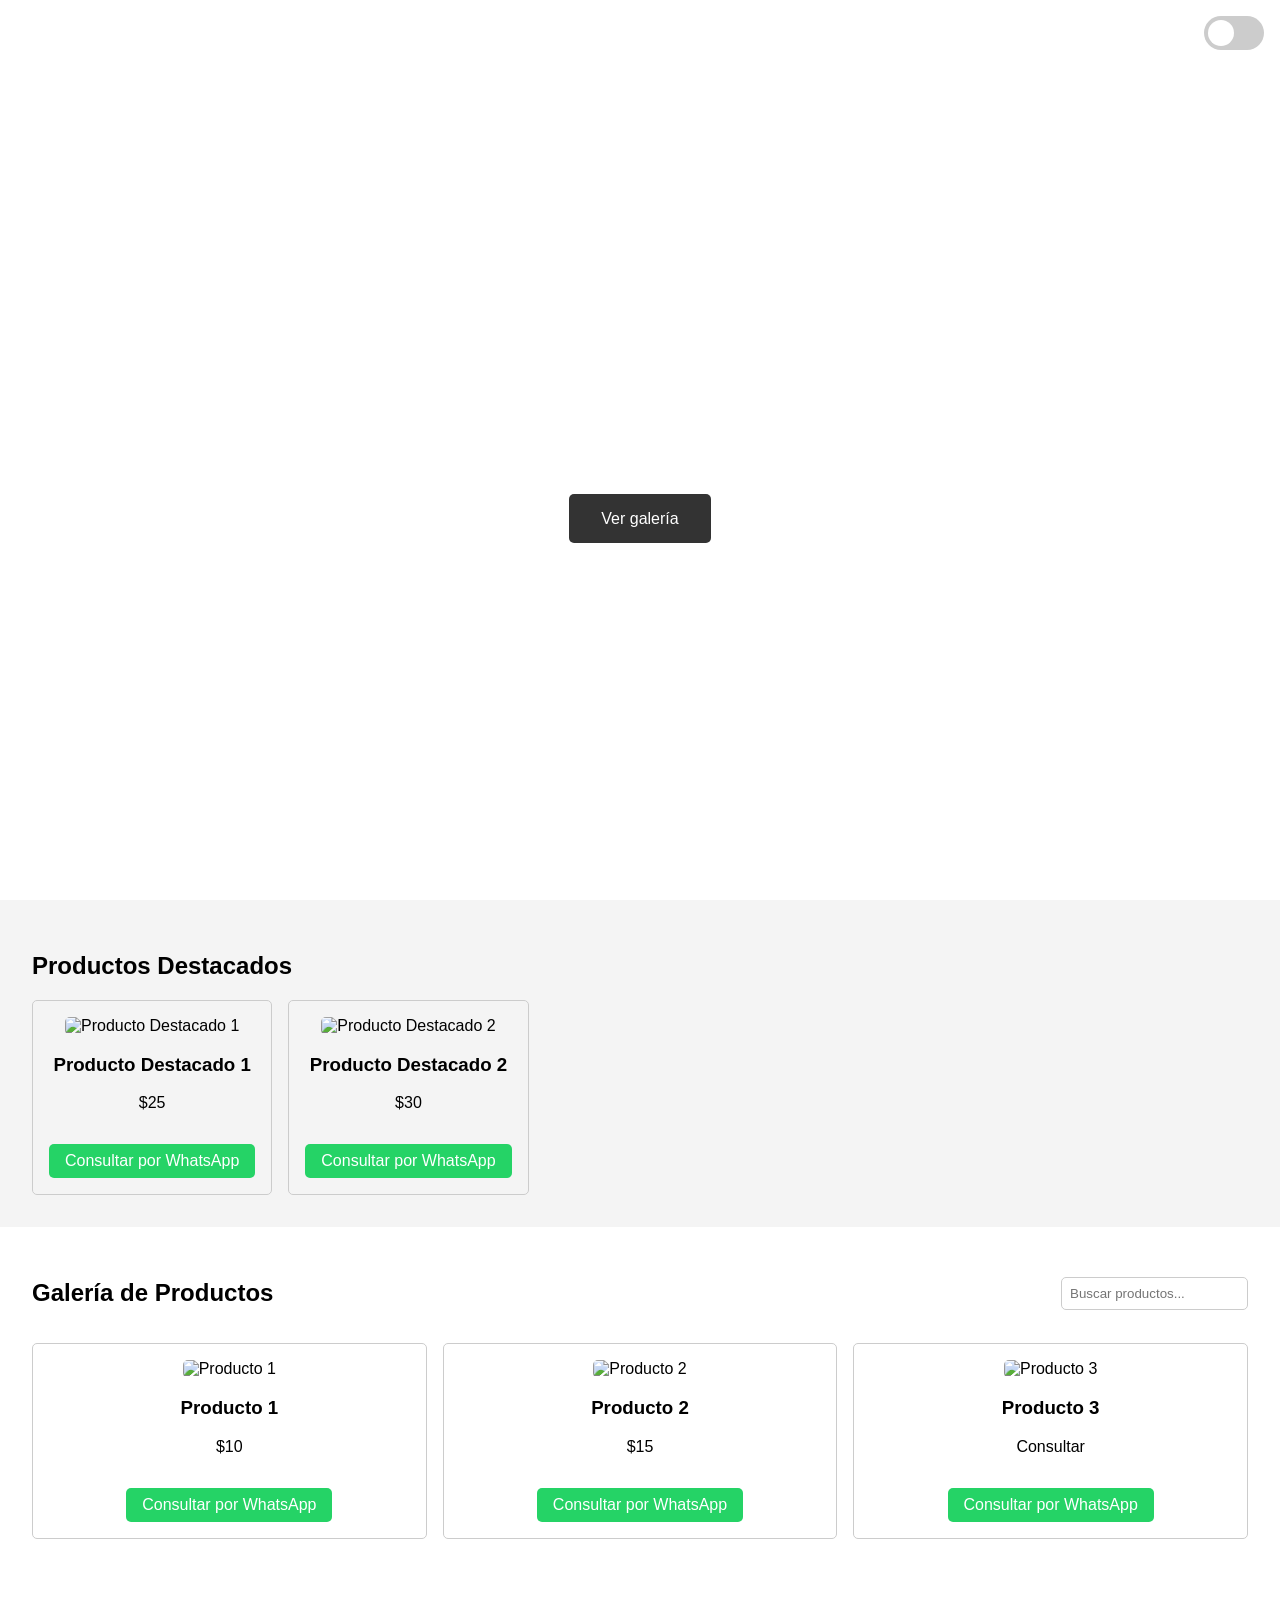
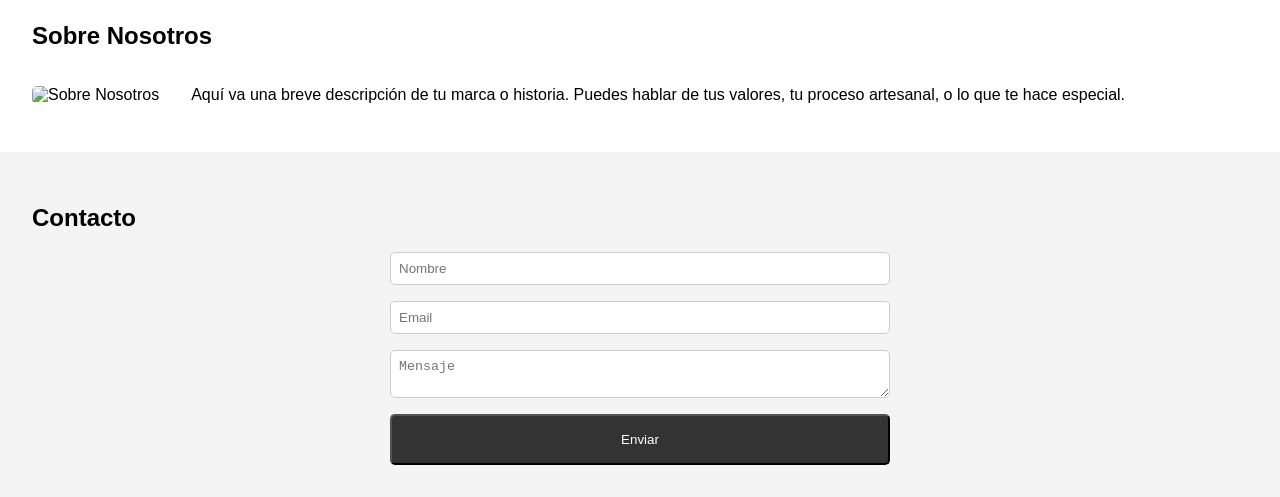
==== index.html @ c14a65da "feat: Implement product catalog website This commit introduces a complete product catalog website wi" ====
<!DOCTYPE html>
<html lang="es">
<head>
    <meta charset="UTF-8">
    <meta name="viewport" content="width=device-width, initial-scale=1.0">
    <title>Catálogo de Productos</title>
    <link rel="stylesheet" href="css/style.css">
</head>
<body>
    <header id="home">
        <div class="hero">
            <h1>Conocé nuestros productos</h1>
            <p>Elegí lo que más te guste</p>
            <a href="#gallery" class="btn">Ver galería</a>
        </div>
        <div class="theme-switch-wrapper">
            <label class="theme-switch" for="checkbox">
                <input type="checkbox" id="checkbox" />
                <div class="slider round"></div>
            </label>
        </div>
    </header>

    <main>
        <section id="featured-products">
            <h2>Productos Destacados</h2>
            <div class="carousel">
                <!-- Productos destacados se cargarán aquí -->
            </div>
        </section>

        <section id="gallery">
            <div class="gallery-header">
                <h2>Galería de Productos</h2>
                <input type="text" id="search-bar" placeholder="Buscar productos...">
            </div>
            <div id="product-list">
                <!-- Productos se cargarán aquí -->
            </div>
        </section>

        <section id="about">
            <h2>Sobre Nosotros</h2>
            <div class="about-content">
                <img src="images/about.jpg" alt="Sobre Nosotros">
                <p>Aquí va una breve descripción de tu marca o historia. Puedes hablar de tus valores, tu proceso artesanal, o lo que te hace especial.</p>
            </div>
        </section>

        <section id="contact">
            <h2>Contacto</h2>
            <form>
                <input type="text" placeholder="Nombre" required>
                <input type="email" placeholder="Email" required>
                <textarea placeholder="Mensaje" required></textarea>
                <button type="submit" class="btn">Enviar</button>
            </form>
        </section>
    </main>

    <script src="js/main.js"></script>
</body>
</html>
---- css/style.css ----
body {
    font-family: sans-serif;
    margin: 0;
    transition: background-color 0.3s, color 0.3s;
}

body.dark-mode {
    background-color: #121212;
    color: #ffffff;
}

.theme-switch-wrapper {
    display: flex;
    align-items: center;
    position: absolute;
    top: 1rem;
    right: 1rem;
}

.theme-switch {
    display: inline-block;
    height: 34px;
    position: relative;
    width: 60px;
}

.theme-switch input {
    display: none;
}

.slider {
    background-color: #ccc;
    bottom: 0;
    cursor: pointer;
    left: 0;
    position: absolute;
    right: 0;
    top: 0;
    transition: .4s;
}

.slider:before {
    background-color: #fff;
    bottom: 4px;
    content: "";
    height: 26px;
    left: 4px;
    position: absolute;
    transition: .4s;
    width: 26px;
}

input:checked + .slider {
    background-color: #2196F3;
}

input:checked + .slider:before {
    transform: translateX(26px);
}

.slider.round {
    border-radius: 34px;
}

.slider.round:before {
    border-radius: 50%;
}

#home {
    height: 100vh;
    background: url('../images/header-bg.jpg') no-repeat center center/cover;
    display: flex;
    justify-content: center;
    align-items: center;
    text-align: center;
    color: white;
}

.hero h1 {
    font-size: 3rem;
    margin-bottom: 1rem;
}

.btn {
    padding: 1rem 2rem;
    background: #333;
    color: white;
    text-decoration: none;
    border-radius: 5px;
}

#featured-products {
    padding: 2rem;
    background: #f4f4f4;
}

.carousel {
    display: flex;
    overflow-x: auto;
    gap: 1rem;
}

#about {
    padding: 2rem;
}

.about-content {
    display: flex;
    align-items: center;
    gap: 2rem;
}

@media (max-width: 768px) {
    .about-content {
        flex-direction: column;
    }

    .gallery-header {
        flex-direction: column;
        align-items: flex-start;
    }

    #search-bar {
        width: 100%;
        margin-top: 1rem;
    }
}

.about-content img {
    max-width: 300px;
    border-radius: 5px;
}

#contact {
    padding: 2rem;
    background: #f4f4f4;
}

#contact form {
    display: flex;
    flex-direction: column;
    max-width: 500px;
    margin: auto;
}

#contact input, #contact textarea {
    margin-bottom: 1rem;
    padding: 0.5rem;
    border: 1px solid #ccc;
    border-radius: 5px;
}

#gallery {
    padding: 2rem;
}

.gallery-header {
    display: flex;
    justify-content: space-between;
    align-items: center;
    margin-bottom: 1rem;
}

#search-bar {
    padding: 0.5rem;
    border: 1px solid #ccc;
    border-radius: 5px;
}

#product-list {
    display: grid;
    grid-template-columns: repeat(auto-fit, minmax(250px, 1fr));
    gap: 1rem;
}

.card {
    border: 1px solid #ccc;
    border-radius: 5px;
    padding: 1rem;
    text-align: center;
    transition: transform 0.3s, box-shadow 0.3s;
}

.card:hover {
    transform: translateY(-5px);
    box-shadow: 0 4px 8px rgba(0,0,0,0.1);
}

.card img {
    max-width: 100%;
    height: auto;
    border-radius: 5px;
}

.whatsapp-btn {
    display: inline-block;
    margin-top: 1rem;
    padding: 0.5rem 1rem;
    background: #25D366;
    color: white;
    text-decoration: none;
    border-radius: 5px;
}
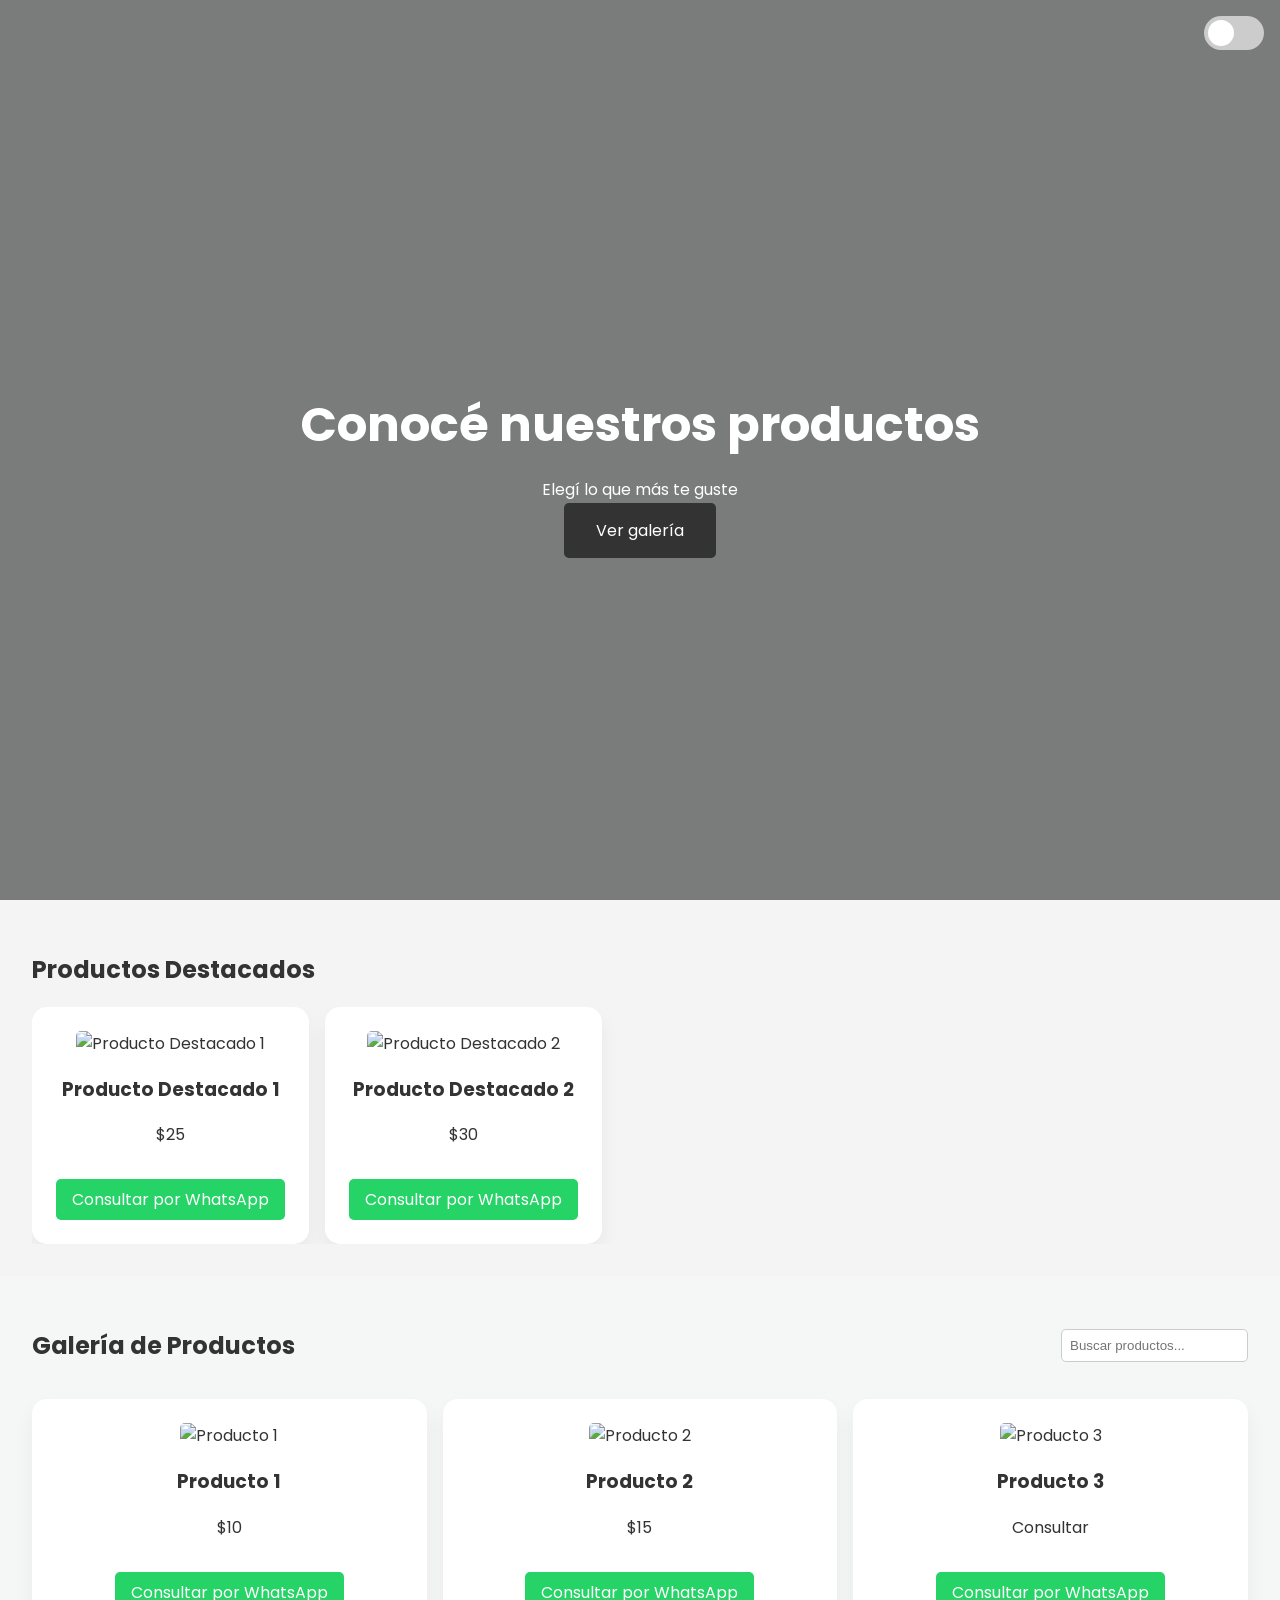
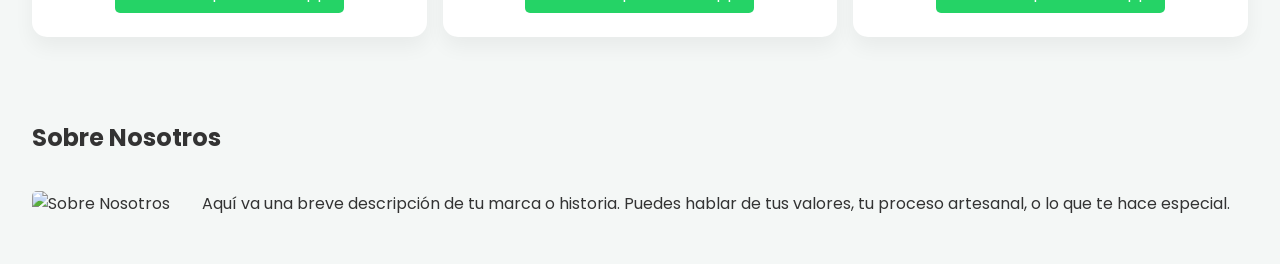
==== commit b9b1ba0a: "feat: Add admin panel and enhance UI This commit introduces an admin panel with login functionality " ====
--- a/index.html
+++ b/index.html
@@ -47,15 +47,6 @@
             </div>
         </section>
 
-        <section id="contact">
-            <h2>Contacto</h2>
-            <form>
-                <input type="text" placeholder="Nombre" required>
-                <input type="email" placeholder="Email" required>
-                <textarea placeholder="Mensaje" required></textarea>
-                <button type="submit" class="btn">Enviar</button>
-            </form>
-        </section>
     </main>
 
     <script src="js/main.js"></script>
--- a/css/style.css
+++ b/css/style.css
@@ -1,7 +1,11 @@
+@import url('https://fonts.googleapis.com/css2?family=Poppins:wght@300;400;600&display=swap');
+
 body {
-    font-family: sans-serif;
+    font-family: 'Poppins', sans-serif;
     margin: 0;
     transition: background-color 0.3s, color 0.3s;
+    background-color: #f4f7f6;
+    color: #333;
 }
 
 body.dark-mode {
@@ -68,12 +72,34 @@
 
 #home {
     height: 100vh;
-    background: url('../images/header-bg.jpg') no-repeat center center/cover;
+    background: linear-gradient(rgba(0,0,0,0.5), rgba(0,0,0,0.5)), url('../images/header-bg.jpg') no-repeat center center/cover;
     display: flex;
     justify-content: center;
     align-items: center;
     text-align: center;
     color: white;
+    position: relative;
+    overflow: hidden;
+}
+
+#home::before {
+    content: '';
+    position: absolute;
+    top: 0;
+    left: -100%;
+    width: 100%;
+    height: 100%;
+    background: linear-gradient(90deg, transparent, rgba(255,255,255,0.2), transparent);
+    animation: shine 5s infinite;
+}
+
+@keyframes shine {
+    0% {
+        left: -100%;
+    }
+    100% {
+        left: 100%;
+    }
 }
 
 .hero h1 {
@@ -126,29 +152,60 @@
     }
 }
 
+.login-container {
+    display: flex;
+    justify-content: center;
+    align-items: center;
+    height: 100vh;
+    background: #f4f4f4;
+}
+
+#login-form {
+    padding: 2rem;
+    background: white;
+    border-radius: 5px;
+    box-shadow: 0 4px 8px rgba(0,0,0,0.1);
+}
+
+.dashboard-container {
+    padding: 2rem;
+}
+
+#add-product-form {
+    margin-bottom: 2rem;
+}
+
+#add-product-form input {
+    display: block;
+    margin-bottom: 1rem;
+    padding: 0.5rem;
+    width: 100%;
+}
+
+.product-item {
+    display: flex;
+    justify-content: space-between;
+    align-items: center;
+    padding: 0.5rem;
+    border-bottom: 1px solid #ccc;
+}
+
+section {
+    opacity: 0;
+    transform: translateY(20px);
+    transition: opacity 0.6s ease-out, transform 0.6s ease-out;
+}
+
+section.visible {
+    opacity: 1;
+    transform: translateY(0);
+}
+
 .about-content img {
     max-width: 300px;
     border-radius: 5px;
 }
 
-#contact {
-    padding: 2rem;
-    background: #f4f4f4;
-}
-
-#contact form {
-    display: flex;
-    flex-direction: column;
-    max-width: 500px;
-    margin: auto;
-}
-
-#contact input, #contact textarea {
-    margin-bottom: 1rem;
-    padding: 0.5rem;
-    border: 1px solid #ccc;
-    border-radius: 5px;
-}
 
 #gallery {
     padding: 2rem;
@@ -174,11 +231,13 @@
 }
 
 .card {
-    border: 1px solid #ccc;
-    border-radius: 5px;
-    padding: 1rem;
+    background: white;
+    border: none;
+    border-radius: 15px;
+    padding: 1.5rem;
     text-align: center;
     transition: transform 0.3s, box-shadow 0.3s;
+    box-shadow: 0 10px 20px rgba(0,0,0,0.05);
 }
 
 .card:hover {
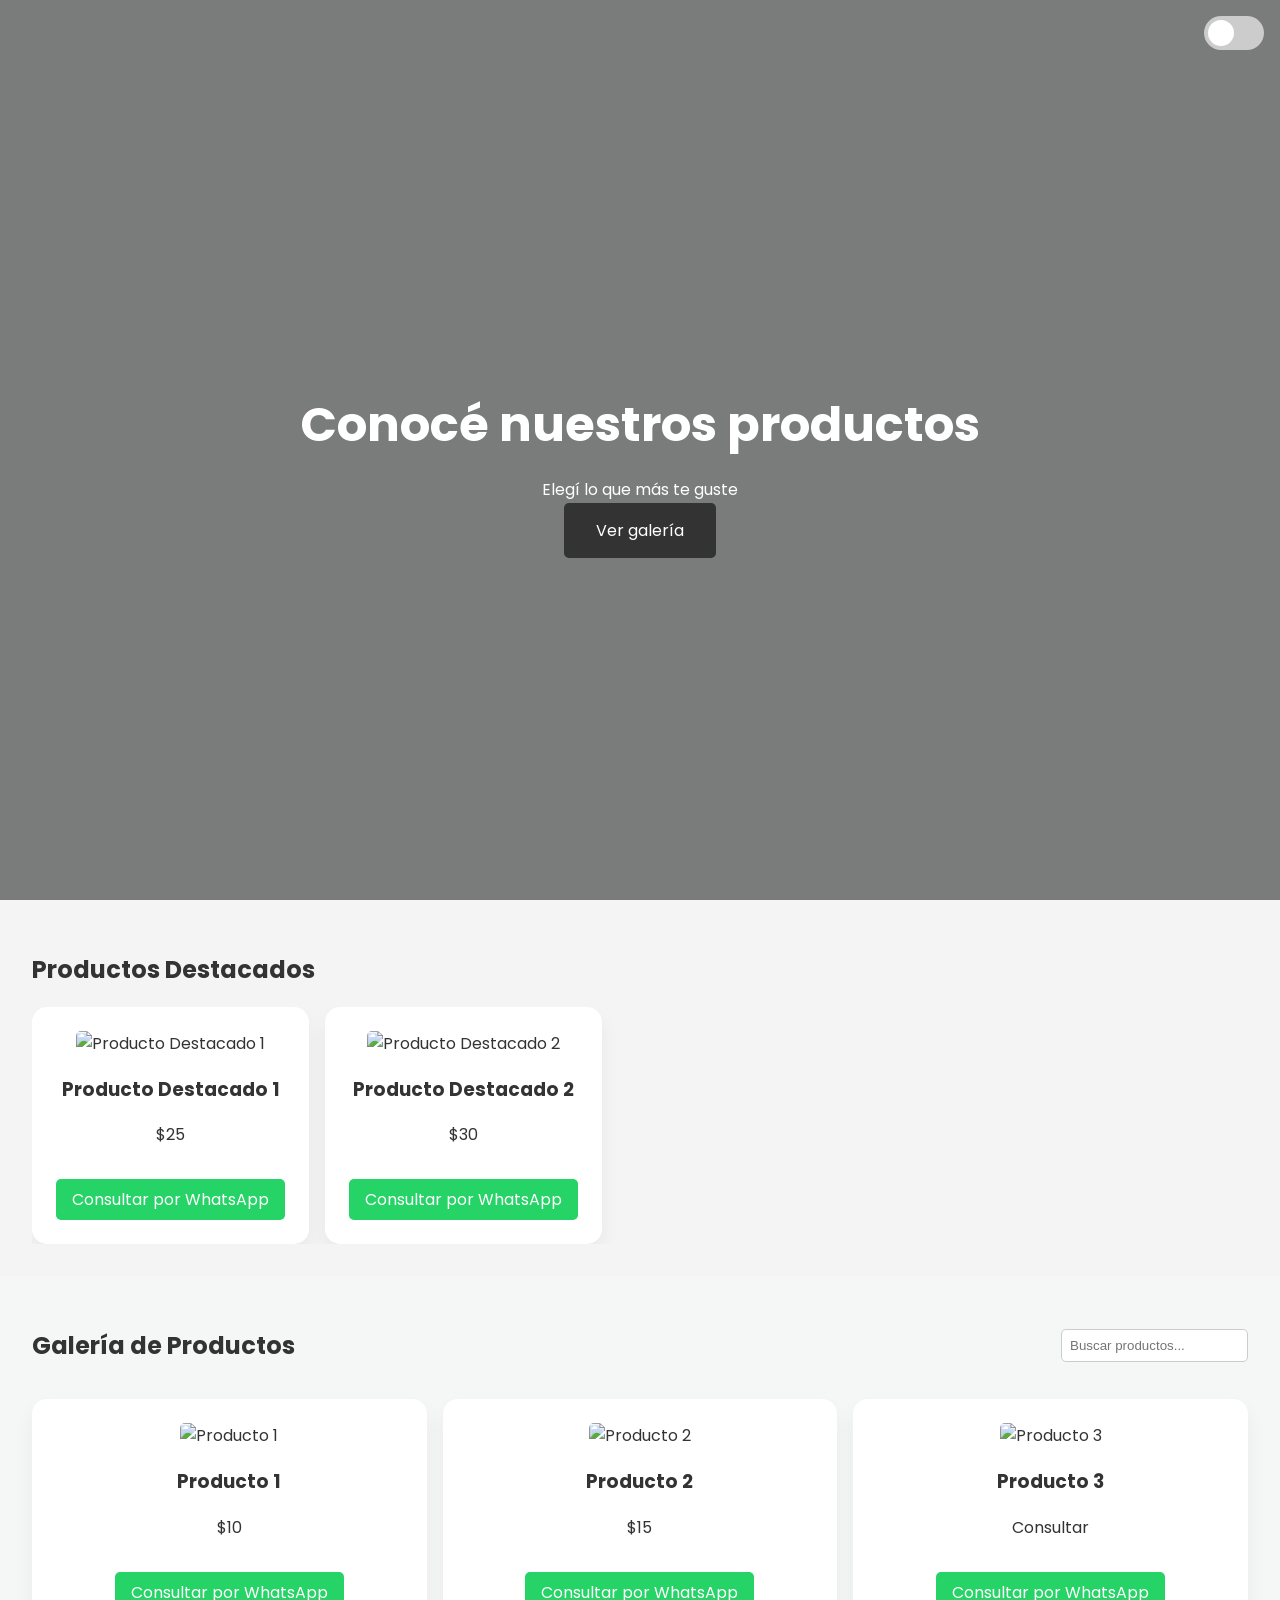
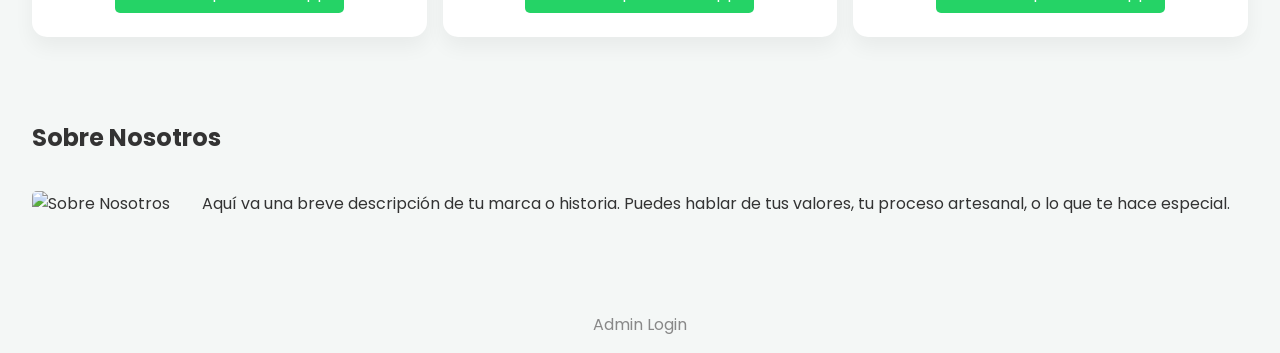
==== commit a1a382de: "feat: Implement product editing in admin panel This commit introduces the ability to edit products f" ====
--- a/index.html
+++ b/index.html
@@ -49,6 +49,10 @@
 
     </main>
 
+    <footer>
+        <a href="admin.html" class="admin-link">Admin Login</a>
+    </footer>
+
     <script src="js/main.js"></script>
 </body>
 </html>
--- a/css/style.css
+++ b/css/style.css
@@ -190,6 +190,43 @@
     border-bottom: 1px solid #ccc;
 }
 
+/* Modal styles */
+.modal {
+    display: none;
+    position: fixed;
+    z-index: 1;
+    left: 0;
+    top: 0;
+    width: 100%;
+    height: 100%;
+    overflow: auto;
+    background-color: rgba(0,0,0,0.4);
+}
+
+.modal-content {
+    background-color: #fefefe;
+    margin: 15% auto;
+    padding: 20px;
+    border: 1px solid #888;
+    width: 80%;
+    max-width: 500px;
+    border-radius: 10px;
+}
+
+.close-button {
+    color: #aaa;
+    float: right;
+    font-size: 28px;
+    font-weight: bold;
+}
+
+.close-button:hover,
+.close-button:focus {
+    color: black;
+    text-decoration: none;
+    cursor: pointer;
+}
+
 section {
     opacity: 0;
     transform: translateY(20px);
@@ -204,6 +241,17 @@
 .about-content img {
     max-width: 300px;
     border-radius: 5px;
+}
+
+footer {
+    text-align: center;
+    padding: 1rem;
+    margin-top: 2rem;
+}
+
+.admin-link {
+    color: #888;
+    text-decoration: none;
 }
 
 
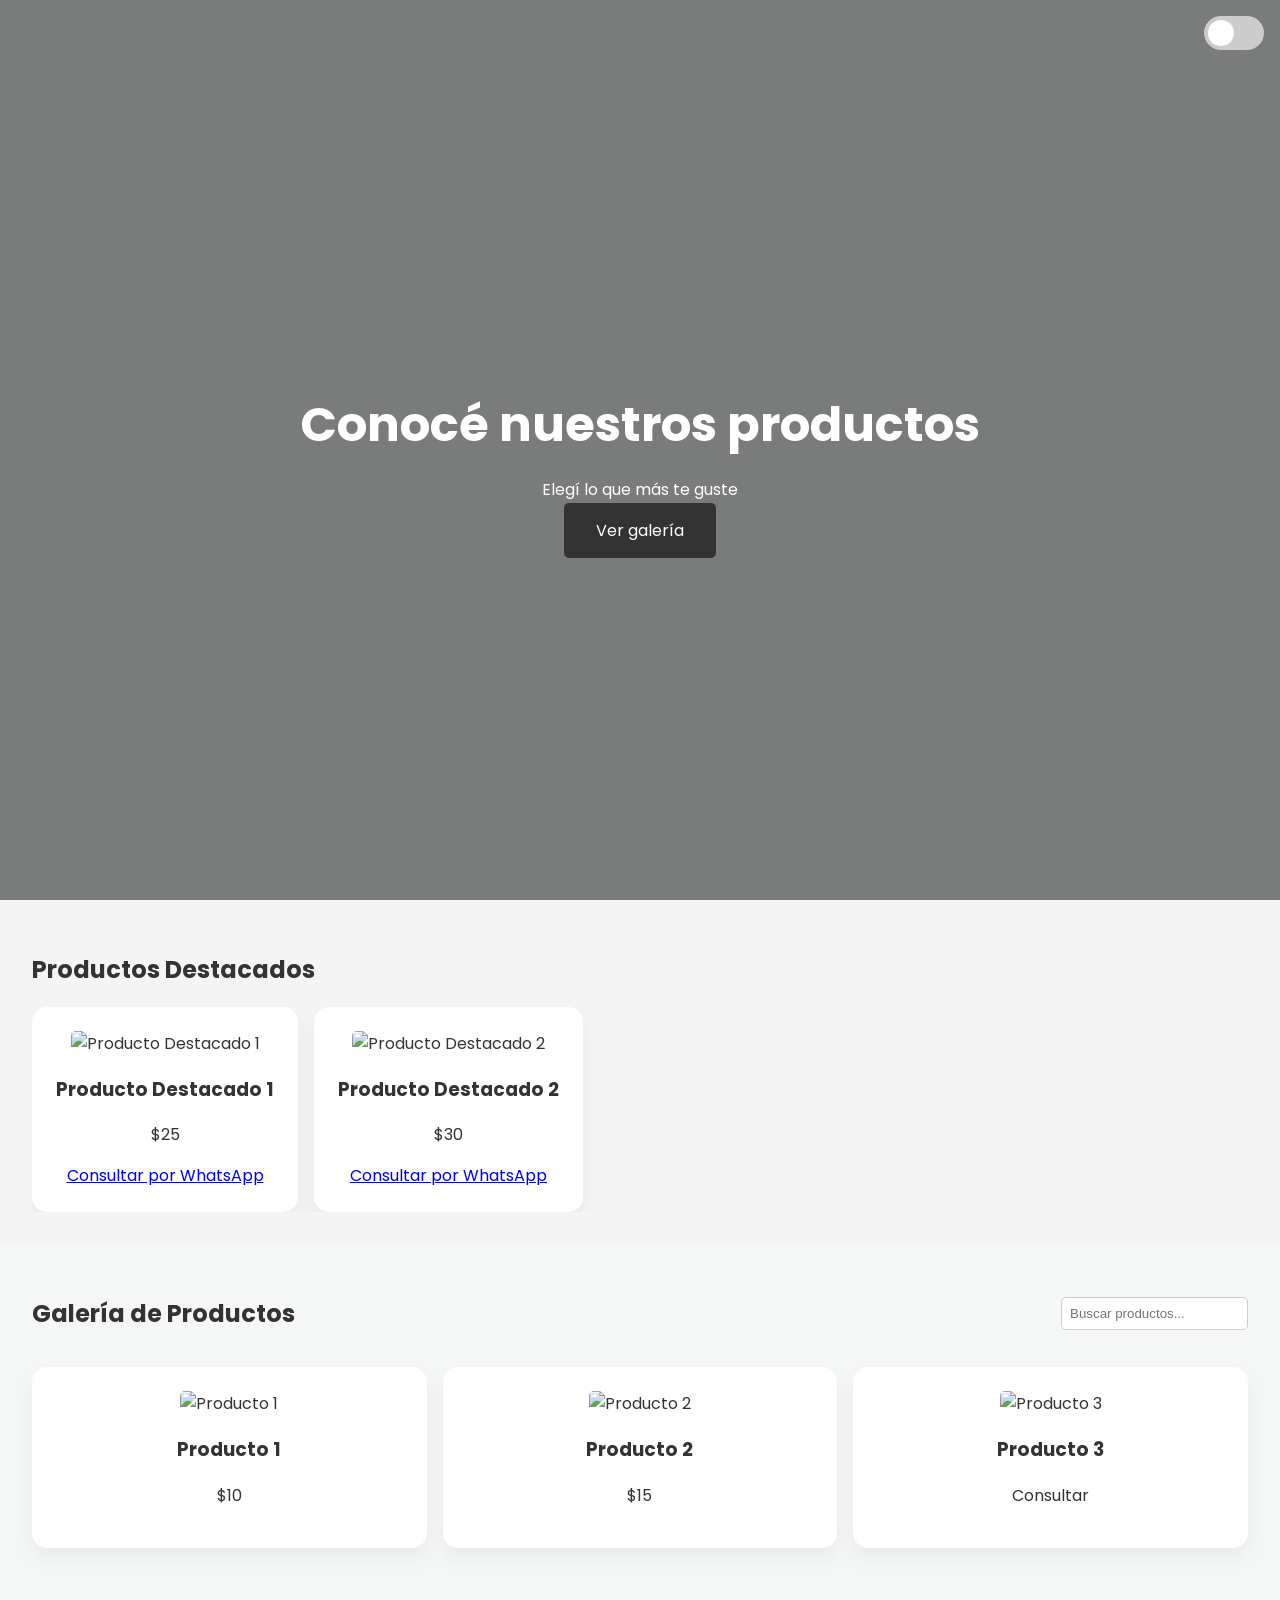
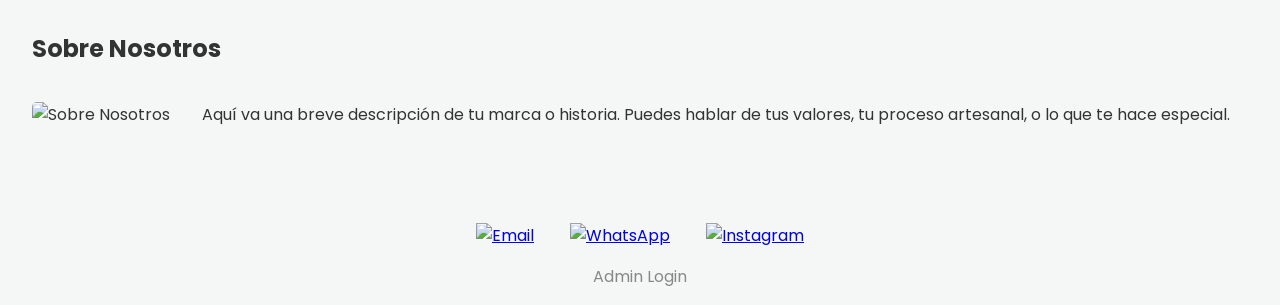
==== commit d35d4e35: "feat: Sync products with localStorage and add contact section This commit resolves the product synch" ====
--- a/index.html
+++ b/index.html
@@ -50,6 +50,11 @@
     </main>
 
     <footer>
+        <div class="contact-icons">
+            <a href="mailto:tuemail@example.com"><img src="images/email.svg" alt="Email"></a>
+            <a href="https://wa.me/tunumero"><img src="images/whatsapp.svg" alt="WhatsApp"></a>
+            <a href="https://instagram.com/tuusuario"><img src="images/instagram.svg" alt="Instagram"></a>
+        </div>
         <a href="admin.html" class="admin-link">Admin Login</a>
     </footer>
 
--- a/css/style.css
+++ b/css/style.css
@@ -254,6 +254,19 @@
     text-decoration: none;
 }
 
+.contact-icons {
+    margin-bottom: 1rem;
+}
+
+.contact-icons a {
+    margin: 0 1rem;
+}
+
+.contact-icons img {
+    width: 30px;
+    height: 30px;
+}
+
 
 #gallery {
     padding: 2rem;
@@ -298,13 +311,3 @@
     height: auto;
     border-radius: 5px;
 }
-
-.whatsapp-btn {
-    display: inline-block;
-    margin-top: 1rem;
-    padding: 0.5rem 1rem;
-    background: #25D366;
-    color: white;
-    text-decoration: none;
-    border-radius: 5px;
-}
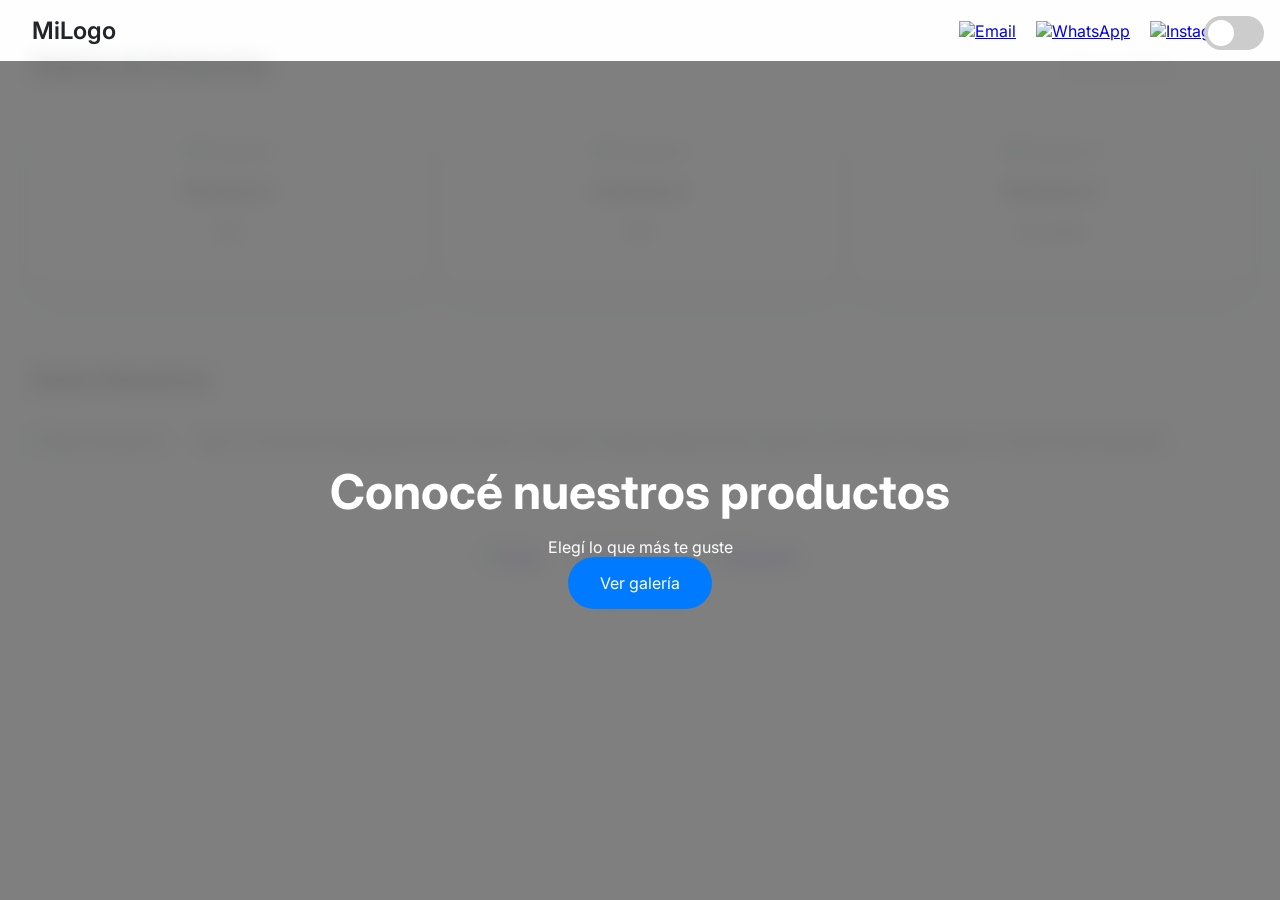
==== commit e49489d5: "feat: Add featured products and revamp UI This commit introduces a dynamic featured products section" ====
--- a/index.html
+++ b/index.html
@@ -7,17 +7,29 @@
     <link rel="stylesheet" href="css/style.css">
 </head>
 <body>
-    <header id="home">
-        <div class="hero">
-            <h1>Conocé nuestros productos</h1>
-            <p>Elegí lo que más te guste</p>
-            <a href="#gallery" class="btn">Ver galería</a>
-        </div>
-        <div class="theme-switch-wrapper">
-            <label class="theme-switch" for="checkbox">
-                <input type="checkbox" id="checkbox" />
-                <div class="slider round"></div>
-            </label>
+    <header>
+        <nav>
+            <div class="logo">
+                <a href="#">MiLogo</a>
+            </div>
+            <div class="contact-info">
+                <a href="mailto:tuemail@example.com"><img src="images/email.svg" alt="Email"></a>
+                <a href="https://wa.me/tunumero"><img src="images/whatsapp.svg" alt="WhatsApp"></a>
+                <a href="https://instagram.com/tuusuario"><img src="images/instagram.svg" alt="Instagram"></a>
+            </div>
+            <div class="theme-switch-wrapper">
+                <label class="theme-switch" for="checkbox">
+                    <input type="checkbox" id="checkbox" />
+                    <div class="slider round"></div>
+                </label>
+            </div>
+        </nav>
+        <div id="home" class="hero-section">
+            <div class="hero">
+                <h1>Conocé nuestros productos</h1>
+                <p>Elegí lo que más te guste</p>
+                <a href="#gallery" class="btn">Ver galería</a>
+            </div>
         </div>
     </header>
 
--- a/css/style.css
+++ b/css/style.css
@@ -1,11 +1,16 @@
-@import url('https://fonts.googleapis.com/css2?family=Poppins:wght@300;400;600&display=swap');
+@import url('https://fonts.googleapis.com/css2?family=Inter:wght@300;400;600;700&display=swap');
 
 body {
-    font-family: 'Poppins', sans-serif;
+    font-family: 'Inter', sans-serif;
     margin: 0;
     transition: background-color 0.3s, color 0.3s;
-    background-color: #f4f7f6;
-    color: #333;
+    background-color: #f8f9fa;
+    color: #212529;
+}
+
+body.dark-mode {
+    background-color: #121212;
+    color: #e9ecef;
 }
 
 body.dark-mode {
@@ -70,7 +75,44 @@
     border-radius: 50%;
 }
 
-#home {
+header {
+    position: fixed;
+    width: 100%;
+    top: 0;
+    z-index: 1000;
+    background: rgba(255, 255, 255, 0.8);
+    backdrop-filter: blur(10px);
+    transition: background 0.3s;
+}
+
+body.dark-mode header {
+    background: rgba(18, 18, 18, 0.8);
+}
+
+nav {
+    display: flex;
+    justify-content: space-between;
+    align-items: center;
+    padding: 1rem 2rem;
+}
+
+.logo a {
+    font-weight: 600;
+    font-size: 1.5rem;
+    color: inherit;
+    text-decoration: none;
+}
+
+.contact-info a {
+    margin: 0 0.5rem;
+}
+
+.contact-info img {
+    width: 24px;
+    height: 24px;
+}
+
+.hero-section {
     height: 100vh;
     background: linear-gradient(rgba(0,0,0,0.5), rgba(0,0,0,0.5)), url('../images/header-bg.jpg') no-repeat center center/cover;
     display: flex;
@@ -109,10 +151,16 @@
 
 .btn {
     padding: 1rem 2rem;
-    background: #333;
+    background: #007bff;
     color: white;
     text-decoration: none;
-    border-radius: 5px;
+    border-radius: 50px;
+    transition: background-color 0.3s, transform 0.3s;
+}
+
+.btn:hover {
+    background-color: #0056b3;
+    transform: translateY(-2px);
 }
 
 #featured-products {
@@ -294,11 +342,15 @@
 .card {
     background: white;
     border: none;
-    border-radius: 15px;
+    border-radius: 20px;
     padding: 1.5rem;
     text-align: center;
-    transition: transform 0.3s, box-shadow 0.3s;
-    box-shadow: 0 10px 20px rgba(0,0,0,0.05);
+    transition: transform 0.4s, box-shadow 0.4s;
+    box-shadow: 0 15px 30px rgba(0,0,0,0.08);
+}
+
+body.dark-mode .card {
+    background: #1e1e1e;
 }
 
 .card:hover {
